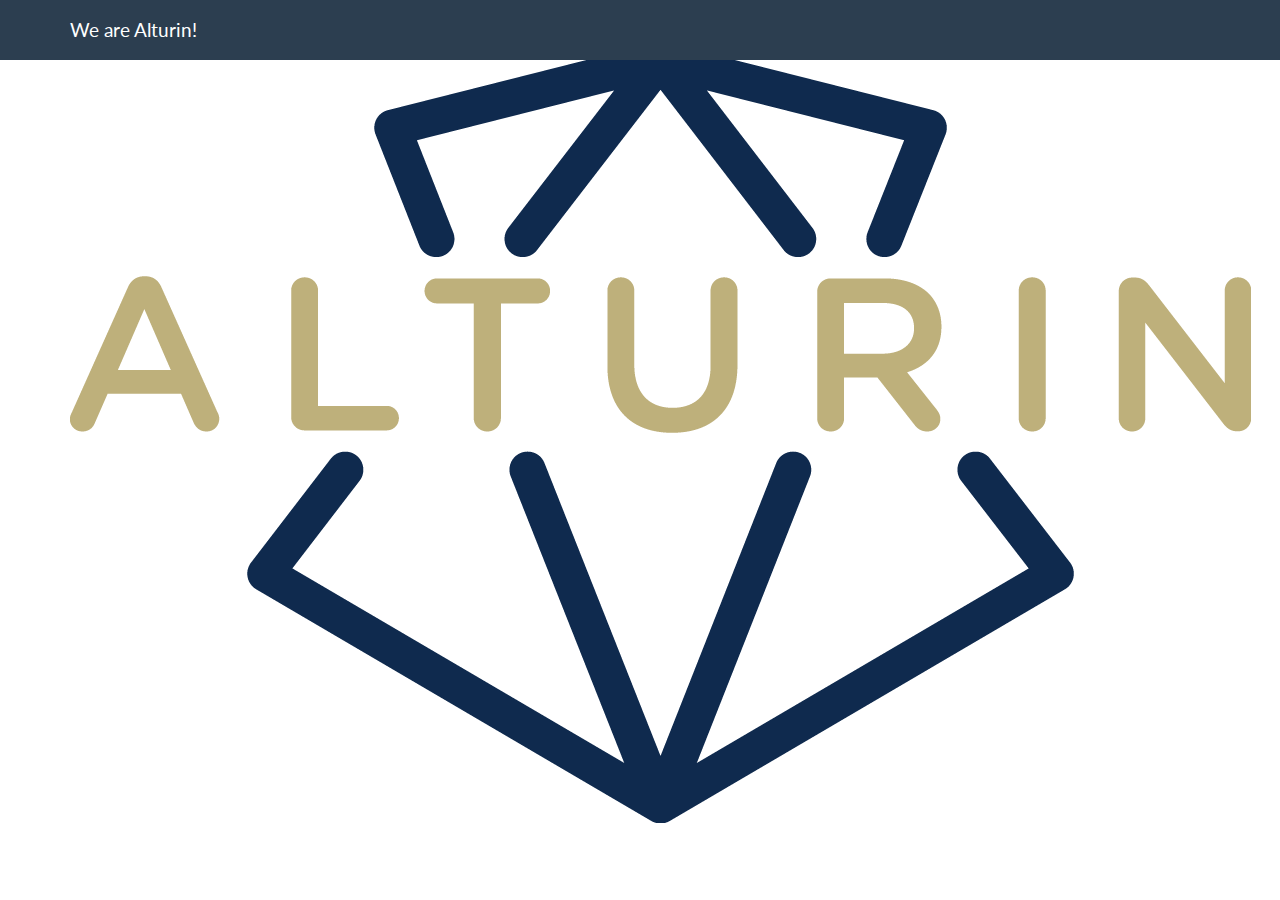
==== index.html @ 272de091 "Bootstrap theme" ====
<!DOCTYPE html>
<html lang="en">
  <head>
    <meta charset="utf-8">
    <title>Alturin</title>
    <meta name="viewport" content="width=device-width, initial-scale=1">
    <meta http-equiv="X-UA-Compatible" content="IE=edge" />
    <link rel="stylesheet" href="./bootstrap.css" media="screen">
    <!-- HTML5 shim and Respond.js IE8 support of HTML5 elements and media queries -->
    <!--[if lt IE 9]>
      <script src="../bower_components/html5shiv/dist/html5shiv.js"></script>
      <script src="../bower_components/respond/dest/respond.min.js"></script>
    <![endif]-->
  </head>
  <body>
    <div class="navbar navbar-default navbar-fixed-top">
      <div class="container">
        <div class="navbar-header">
          <a href="#" class="navbar-brand">We are Alturin!</a>
        </div>

      </div>
    </div>


    <div class="container">


      <div class="page-header" id="banner">
        <div class="row">
          <div class="col-lg-8 col-md-7 col-sm-6">
						<img src="./img/logo.png" alt="Alturin" />
  </body>
</html>
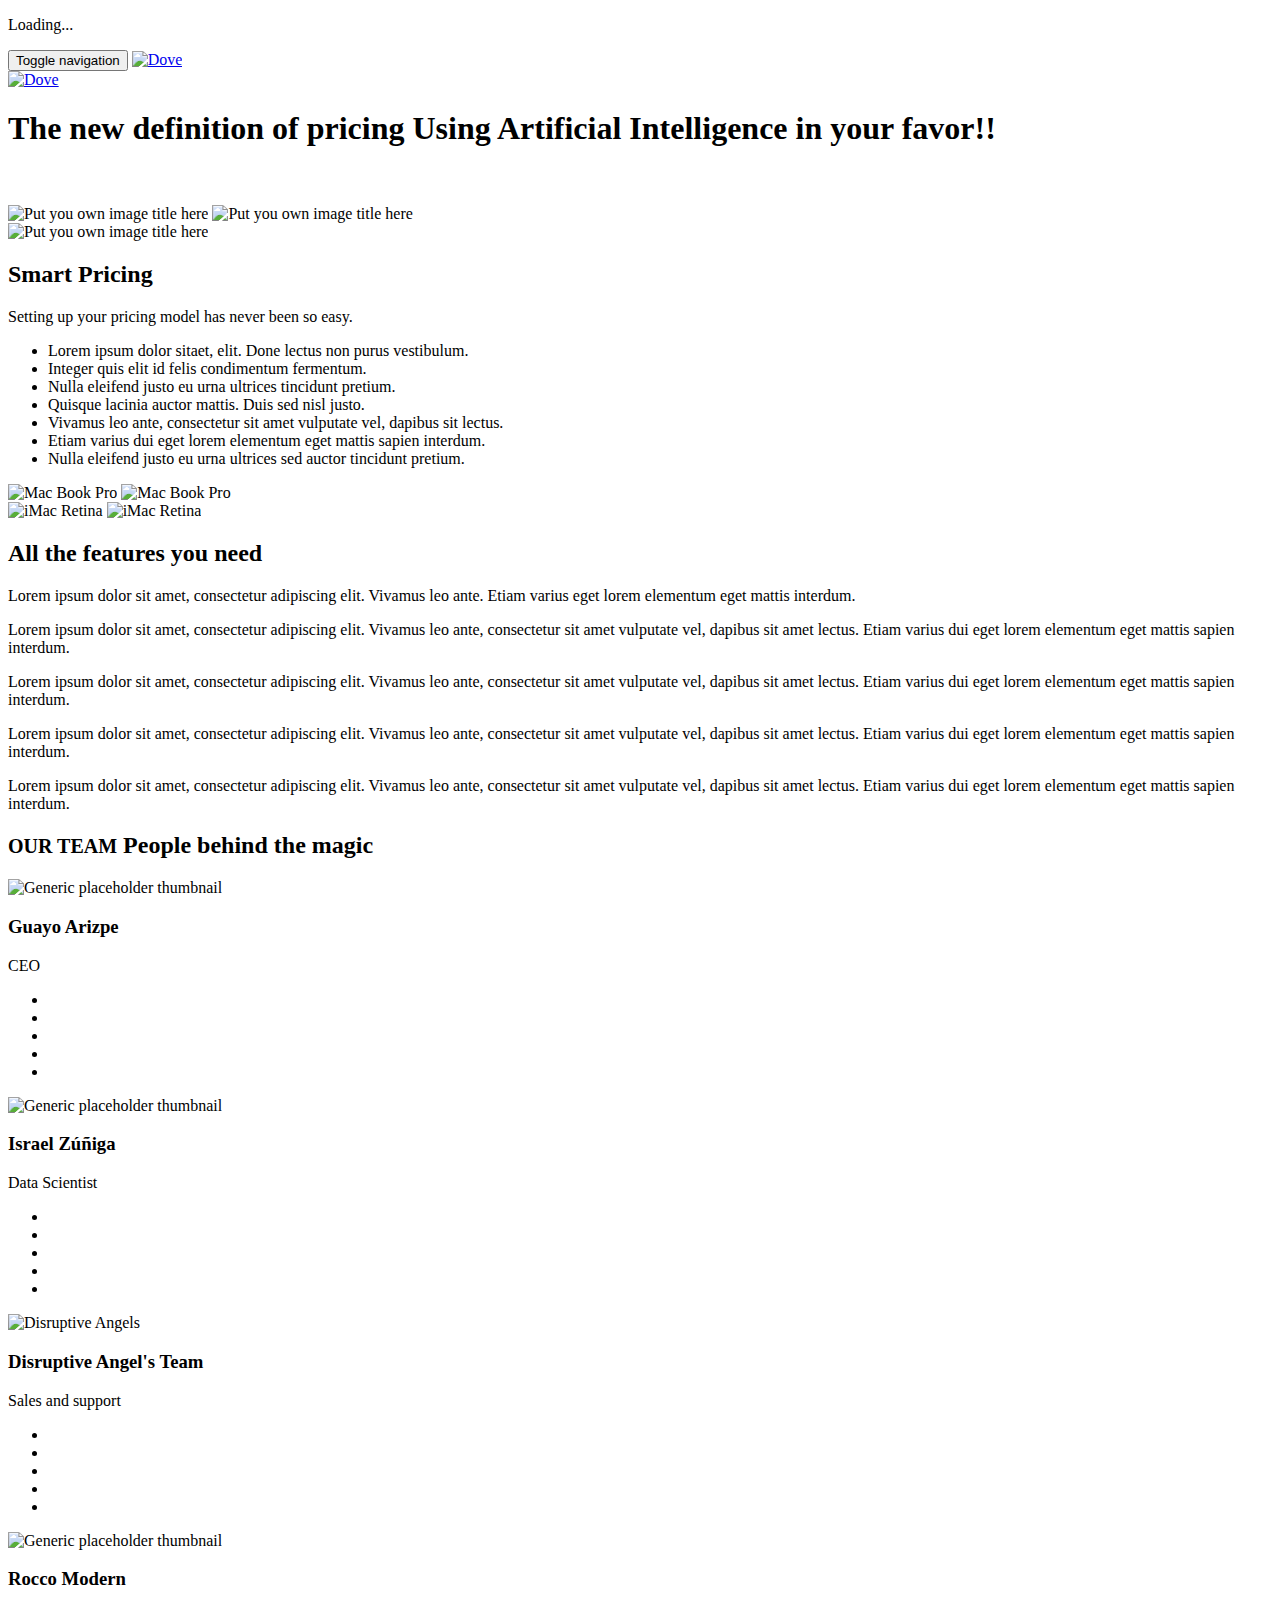
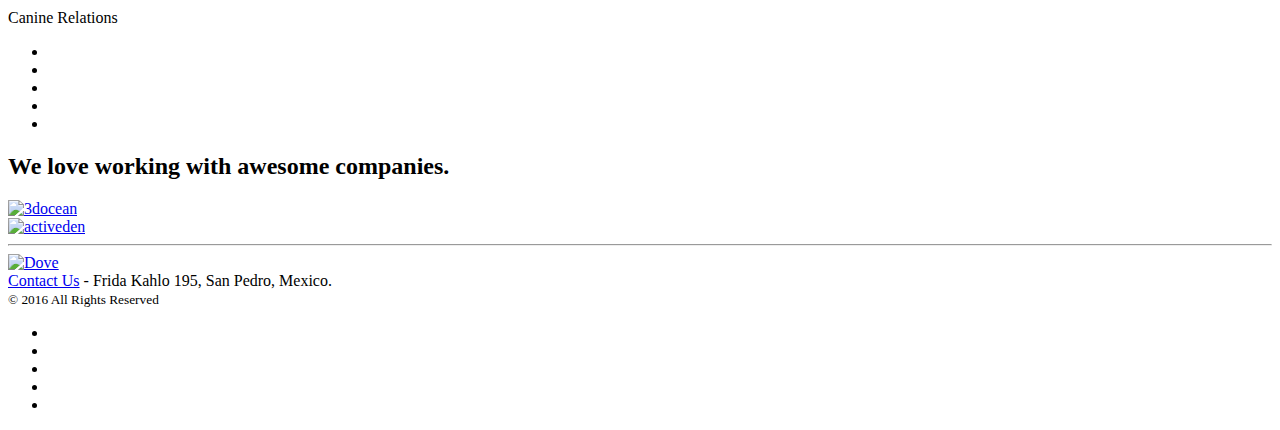
==== commit df0b9f44: "Typo" ====
--- a/index.html
+++ b/index.html
@@ -1,34 +1,273 @@
-<!DOCTYPE html>
-<html lang="en">
-  <head>
-    <meta charset="utf-8">
-    <title>Alturin</title>
-    <meta name="viewport" content="width=device-width, initial-scale=1">
-    <meta http-equiv="X-UA-Compatible" content="IE=edge" />
-    <link rel="stylesheet" href="./bootstrap.css" media="screen">
-    <!-- HTML5 shim and Respond.js IE8 support of HTML5 elements and media queries -->
-    <!--[if lt IE 9]>
-      <script src="../bower_components/html5shiv/dist/html5shiv.js"></script>
-      <script src="../bower_components/respond/dest/respond.min.js"></script>
-    <![endif]-->
-  </head>
-  <body>
-    <div class="navbar navbar-default navbar-fixed-top">
-      <div class="container">
-        <div class="navbar-header">
-          <a href="#" class="navbar-brand">We are Alturin!</a>
-        </div>
-
-      </div>
-    </div>
-
-
-    <div class="container">
-
-
-      <div class="page-header" id="banner">
-        <div class="row">
-          <div class="col-lg-8 col-md-7 col-sm-6">
-						<img src="./img/logo.png" alt="Alturin" />
-  </body>
-</html>
+<!DOCTYPE html>
+<!--[if lt IE 7]>      <html class="no-js lt-ie9 lt-ie8 lt-ie7"> <![endif]-->
+<!--[if IE 7]>         <html class="no-js lt-ie9 lt-ie8"> <![endif]-->
+<!--[if IE 8]>         <html class="no-js lt-ie9"> <![endif]-->
+<!--[if gt IE 8]><!--> <html class="no-js"> <!--<![endif]-->
+
+<head>
+<meta charset="utf-8">
+<title>Alturin </title>
+<meta name="description" content="">
+<meta name="author" content="Fede :)">
+<meta name="viewport" content="width=device-width, initial-scale=1">
+
+<link rel="stylesheet" href="css/main.css">
+<link rel="icon" href="img/icons/favicon.ico">
+<link rel="apple-touch-icon" href="img/icons/apple-touch-icon-precomposed.png">
+
+<script src="scripts/modernizr-2.6.2-respond-1.1.0.min.js"></script>
+</head>
+
+<body class="dark-page" data-spy="scroll" data-target=".navscroll">
+
+<!-- preloader -->
+<div id="loader-wrapper">
+	<div id="loader" class="loader"></div>
+	<p class="wow flash strong" data-wow-duration="2s" data-wow-iteration="1000">Loading...</p>
+</div>
+
+<!-- main wrapper -->
+<div class="main-wrapper">
+	<!--[if lt IE 7]>
+				<p class="browsehappy">You are using an <strong>outdated</strong> browser. Please <a href="http://browsehappy.com/">upgrade your browser</a> to improve your experience.</p>
+			<![endif]-->
+
+	<!-- top navigation -->
+	<nav class="navbar navbar-default navbar-fixed-top" role="navigation">
+		<div class="container">
+			<div class="navbar-header">
+				<button type="button" class="navbar-toggle" data-toggle="collapse" data-target=".navscroll"> <span class="sr-only">Toggle navigation</span> <span class="icon-bar"></span> <span class="icon-bar"></span> <span class="icon-bar"></span> </button>
+				<a class="navbar-brand" href="animated-bg-dark.html#home" title="Dove - Modern Start Up landing Page"><img src="img/logos/logo-nav.png" width="80" height="31" alt="Dove"></a> </div>
+			<div class="navbar-collapse collapse navscroll">
+			</div>
+			<!--/.navbar-collapse -->
+		</div>
+	</nav>
+
+	<!-- main banner (slider area) -->
+	<section class="home animated-bg" id="home"> <a href="animated-bg-dark.html#home" title="Dove - Modern Start Up landing Page" class="logo-lg wow zoomIn" data-wow-delay="0.5s"><img src="img/logos/logo-lg.png" width="121" height="80" alt="Dove"></a>
+	<h1 class="tlt">
+		<span class="texts">
+			<span>The new definition of pricing </span>
+			<span>Using Artificial Intelligence in your favor!!</span>
+		</span>
+	</h1>
+	<br>
+	<br>
+	<div class="container img-slides"> <img src="img/thumbs/slide-img-2.jpg" class="left-img wow fadeInUp" data-wow-delay="2.2s" id="slideLeft" width="770" height="400" alt="Put you own image title here"> <img src="img/thumbs/slide-img-3.jpg" class="right-img wow fadeInUp" data-wow-delay="1.6s" id="slideRight" width="770" height="400" alt="Put you own image title here">
+		<div class="row">
+			<div class="col-xs-8 col-xs-offset-2"><img class="wow fadeInUp" data-wow-delay="1s" src="img/thumbs/slide-img-1.jpg" id="slideFront" width="770" height="400" alt="Put you own image title here"></div>
+		</div>
+	</div>
+	</section>
+
+
+
+	<!-- main features section (tabs) -->
+	<section class="block white-bg features" id="features">
+	<div class="container">
+		<div class="row">
+			<div class="col-lg-12">
+				<div role="tabpanel">
+					<!-- Nav tabs -->
+
+					<!-- Tab panes -->
+					<div class="tab-content">
+						<div role="tabpanel" class="tab-pane fade in active" id="tabOne">
+							<div class="row">
+								<div class="col-md-6">
+									<h2>Smart Pricing</h2>
+									<p class="lead">Setting up your pricing model has never been so easy.</p>
+									<ul class="icon-list">
+										<li class="wow fadeInUp" data-wow-delay="0.6s"><i class="pe-7s-comment"></i> Lorem ipsum dolor sitaet, elit. Done lectus non purus vestibulum.</li>
+										<li class="wow fadeInUp" data-wow-delay="0.7s"><i class="pe-7s-compass"></i> Integer quis elit id felis condimentum fermentum.</li>
+										<li class="wow fadeInUp" data-wow-delay="0.8s"><i class="pe-7s-bluetooth"></i> Nulla eleifend justo eu urna ultrices tincidunt pretium.</li>
+										<li class="wow fadeInUp" data-wow-delay="0.9s"><i class="pe-7s-scissors"></i> Quisque lacinia auctor mattis. Duis sed nisl justo.</li>
+										<li class="wow fadeInUp" data-wow-delay="1s"><i class="pe-7s-plug"></i> Vivamus leo ante, consectetur sit amet vulputate vel, dapibus sit lectus.</li>
+										<li class="wow fadeInUp" data-wow-delay="1.1s"><i class="pe-7s-joy"></i> Etiam varius dui eget lorem elementum eget mattis sapien interdum.</li>
+										<li class="wow fadeInUp" data-wow-delay="1.2s"><i class="pe-7s-way"></i> Nulla eleifend justo eu urna ultrices sed auctor tincidunt pretium.</li>
+									</ul>
+								</div>
+								<div class="col-md-6 hidden-xs">
+									<div class="layered-imgs"> <img class="wow fadeInRight back" data-wow-delay="1.2s" src="img/thumbs/macbook-pro-layer-2.png" width="570" height="305" alt="Mac Book Pro"> <img class="wow fadeInRight" data-wow-delay="0.6s" src="img/thumbs/macbook-pro-layer-1.png" width="570" height="305" alt="Mac Book Pro"> </div>
+								</div>
+							</div>
+						</div>
+						<div role="tabpanel" class="tab-pane fade" id="tabTwo">
+							<div class="row">
+								<div class="col-md-6 hidden-xs">
+									<div class="layered-imgs"> <img class="back" src="img/thumbs/imac-layer-2.png" width="570" height="480" alt="iMac Retina"> <img src="img/thumbs/imac-layer-1.png" width="570" height="480" alt="iMac Retina"> </div>
+								</div>
+								<div class="col-md-6">
+									<h2>All the features you need</h2>
+									<p class="lead">Lorem ipsum dolor sit amet, consectetur adipiscing elit. Vivamus leo ante. Etiam varius eget lorem elementum eget mattis interdum.</p>
+									<div class="text-block style2"> <i class="pe-7s-display2"></i>
+										<p>Lorem ipsum dolor sit amet, consectetur adipiscing elit. Vivamus leo ante, consectetur sit amet vulputate vel, dapibus sit amet lectus. Etiam varius dui eget lorem elementum eget mattis sapien interdum.</p>
+									</div>
+									<div class="text-block style2"> <i class="pe-7s-shopbag"></i>
+										<p>Lorem ipsum dolor sit amet, consectetur adipiscing elit. Vivamus leo ante, consectetur sit amet vulputate vel, dapibus sit amet lectus. Etiam varius dui eget lorem elementum eget mattis sapien interdum.</p>
+									</div>
+									<div class="text-block style2"> <i class="pe-7s-share"></i>
+										<p>Lorem ipsum dolor sit amet, consectetur adipiscing elit. Vivamus leo ante, consectetur sit amet vulputate vel, dapibus sit amet lectus. Etiam varius dui eget lorem elementum eget mattis sapien interdum.</p>
+									</div>
+									<div class="text-block style2"> <i class="pe-7s-id"></i>
+										<p>Lorem ipsum dolor sit amet, consectetur adipiscing elit. Vivamus leo ante, consectetur sit amet vulputate vel, dapibus sit amet lectus. Etiam varius dui eget lorem elementum eget mattis sapien interdum.</p>
+									</div>
+								</div>
+							</div>
+						</div>
+
+					</div>
+				</div>
+			</div>
+		</div>
+	</div>
+	</section>
+
+	<!-- team members section -->
+	<section class="block white-bg team" id="team">
+	<div class="container">
+		<h2 class="title-heading text-center"><small>OUR TEAM</small> People behind the magic</h2>
+		<div class="row">
+			<div class="col-sm-6 col-md-3">
+				<div class="thumbnail wow bounceInUp" data-wow-delay="0s"> <img src="img/thumbs/thumb1.jpg" alt="Generic placeholder thumbnail">
+					<div class="caption">
+						<h3>Guayo Arizpe</h3>
+						<p class="colored">CEO</p>
+						<div class="social">
+							<ul>
+								<li><a class="tip" data-toggle="tooltip" href="javascript:void(0);" title="Twitter"><i class="fa fa-twitter"></i></a></li>
+								<li><a class="tip" data-toggle="tooltip"  href="javascript:void(0);" title="Linkedin"><i class="fa fa-linkedin"></i></a></li>
+								<li><a class="tip" data-toggle="tooltip"  href="javascript:void(0);" title="Facebook"><i class="fa fa-facebook"></i></a></li>
+								<li><a class="tip" data-toggle="tooltip"  href="javascript:void(0);" title="Google plus"><i class="fa fa-pinterest"></i></a></li>
+								<li><a class="tip" data-toggle="tooltip"  href="javascript:void(0);" title="Pinterest"><i class="fa fa-google-plus"></i></a></li>
+							</ul>
+						</div>
+					</div>
+				</div>
+			</div>
+			<div class="col-sm-6 col-md-3">
+				<div class="thumbnail wow bounceInUp" data-wow-delay="0s"> <img src="img/thumbs/thumb2.jpg" alt="Generic placeholder thumbnail">
+					<div class="caption">
+						<h3>Israel Zúñiga</h3>
+						<p class="colored">Data Scientist</p>
+						<div class="social">
+							<ul>
+								<li><a class="tip" data-toggle="tooltip" href="javascript:void(0);" title="Twitter"><i class="fa fa-twitter"></i></a></li>
+								<li><a class="tip" data-toggle="tooltip"  href="javascript:void(0);" title="Linkedin"><i class="fa fa-linkedin"></i></a></li>
+								<li><a class="tip" data-toggle="tooltip"  href="javascript:void(0);" title="Facebook"><i class="fa fa-facebook"></i></a></li>
+								<li><a class="tip" data-toggle="tooltip"  href="javascript:void(0);" title="Google plus"><i class="fa fa-pinterest"></i></a></li>
+								<li><a class="tip" data-toggle="tooltip"  href="javascript:void(0);" title="Pinterest"><i class="fa fa-google-plus"></i></a></li>
+							</ul>
+						</div>
+					</div>
+				</div>
+			</div>
+			<div class="col-sm-6 col-md-3">
+				<div class="thumbnail wow bounceInUp" data-wow-delay="0s"> <img src="img/thumbs/thumb3.JPG" alt="Disruptive Angels">
+					<div class="caption">
+						<h3>Disruptive Angel's Team</h3>
+						<p class="colored">Sales and support</p>
+						<div class="social">
+							<ul>
+								<li><a class="tip" data-toggle="tooltip" href="javascript:void(0);" title="Twitter"><i class="fa fa-twitter"></i></a></li>
+								<li><a class="tip" data-toggle="tooltip"  href="javascript:void(0);" title="Linkedin"><i class="fa fa-linkedin"></i></a></li>
+								<li><a class="tip" data-toggle="tooltip"  href="javascript:void(0);" title="Facebook"><i class="fa fa-facebook"></i></a></li>
+								<li><a class="tip" data-toggle="tooltip"  href="javascript:void(0);" title="Google plus"><i class="fa fa-pinterest"></i></a></li>
+								<li><a class="tip" data-toggle="tooltip"  href="javascript:void(0);" title="Pinterest"><i class="fa fa-google-plus"></i></a></li>
+							</ul>
+						</div>
+					</div>
+				</div>
+			</div>
+			<div class="col-sm-6 col-md-3">
+				<div class="thumbnail wow bounceInUp" data-wow-delay="0s"> <img src="img/thumbs/thumb4.jpg" alt="Generic placeholder thumbnail">
+					<div class="caption">
+						<h3>Rocco Modern</h3>
+						<p class="colored">Canine Relations</p>
+						<div class="social">
+							<ul>
+								<li><a class="tip" data-toggle="tooltip" href="javascript:void(0);" title="Twitter"><i class="fa fa-twitter"></i></a></li>
+								<li><a class="tip" data-toggle="tooltip"  href="javascript:void(0);" title="Linkedin"><i class="fa fa-linkedin"></i></a></li>
+								<li><a class="tip" data-toggle="tooltip"  href="javascript:void(0);" title="Facebook"><i class="fa fa-facebook"></i></a></li>
+								<li><a class="tip" data-toggle="tooltip"  href="javascript:void(0);" title="Google plus"><i class="fa fa-pinterest"></i></a></li>
+								<li><a class="tip" data-toggle="tooltip"  href="javascript:void(0);" title="Pinterest"><i class="fa fa-google-plus"></i></a></li>
+							</ul>
+						</div>
+					</div>
+				</div>
+			</div>
+		</div>
+	</div>
+	</section>
+
+	<!-- user/client testimonials -->
+
+	<!-- client logos -->
+	<section class="clients">
+	<div class="container">
+		<h2 style="color: black;">We love working with awesome companies.</h2>
+		<div class="owl-carousel" id="owl-carousel">
+			<div><a href="animated-bg-dark.html#" title="FRISA"><img src="img/logos/l-3docean.png" width="165" height="35" alt="3docean"></a></div>
+			<div><a href="animated-bg-dark.html#" title="VIAKABLE"><img src="img/logos/l-activeden.png" width="165" height="35" alt="activeden"></a></div>
+		</div>
+	</div>
+	</section>
+
+	<!-- footer -->
+	<footer class="footer">
+	<div class="container">
+
+		<hr class="ft-hr">
+		<div class="row">
+			<div class="col-md-7">
+				<div class="copyright"> <a href="animated-bg-dark.html#home" class="ft-logo" title="Dove - Modern Start Up Landing Page"><img src="img/logos/logo-ft.png" width="124" height="45" alt="Dove"></a>
+					<div class="copy-text"> <a href="javascript:void(0);" data-toggle="modal" data-target="#myModal" title="Contact Us">Contact Us</a> -  Frida Kahlo 195, San Pedro, Mexico.<br>
+						<small>&copy; 2016 All Rights Reserved</small> </div>
+				</div>
+			</div>
+			<div class="col-md-5">
+				<div class="ft-social">
+					<div class="social">
+						<ul>
+							<li><a class="tip" data-toggle="tooltip" href="javascript:void(0);" title="Twitter"><i class="fa fa-twitter"></i></a></li>
+							<li><a class="tip" data-toggle="tooltip"  href="javascript:void(0);" title="Linkedin"><i class="fa fa-linkedin"></i></a></li>
+							<li><a class="tip" data-toggle="tooltip"  href="javascript:void(0);" title="Facebook"><i class="fa fa-facebook"></i></a></li>
+							<li><a class="tip" data-toggle="tooltip"  href="javascript:void(0);" title="Google plus"><i class="fa fa-google-plus"></i></a></li>
+							<li><a class="tip" data-toggle="tooltip"  href="javascript:void(0);" title="Pinterest"><i class="fa fa-pinterest"></i></a></li>
+						</ul>
+					</div>
+				</div>
+			</div>
+		</div>
+	</div>
+	</footer>
+
+
+
+	</div>
+</div>
+
+<!-- all javascript/jquery plugins -->
+<script src="scripts/jquery.js"></script>
+<script src="scripts/bootstrap.js"></script>
+<script src="scripts/fitvids.js"></script>
+<script src="scripts/parallax.js"></script>
+<script src="scripts/nivo-lightbox.js"></script>
+<script src="scripts/retina.js"></script>
+<script src="scripts/appear.js"></script>
+<script src="scripts/wow.js"></script>
+<script src="scripts/validate.js"></script>
+<script src="scripts/form.js"></script>
+<script src="scripts/contact.js"></script>
+<script src="scripts/count-to.js"></script>
+<script src="scripts/owl.js"></script>
+<script src="scripts/smooth-scroll.js"></script>
+<script src="scripts/smoothscroll.min.js"></script>
+<script src="scripts/fittext.js"></script>
+<script src="scripts/lettering.js"></script>
+<script src="scripts/textillate.js"></script>
+<script src="scripts/scroll-to-top.js"></script>
+<script src="scripts/main.js"></script>
+</body>
+</html>
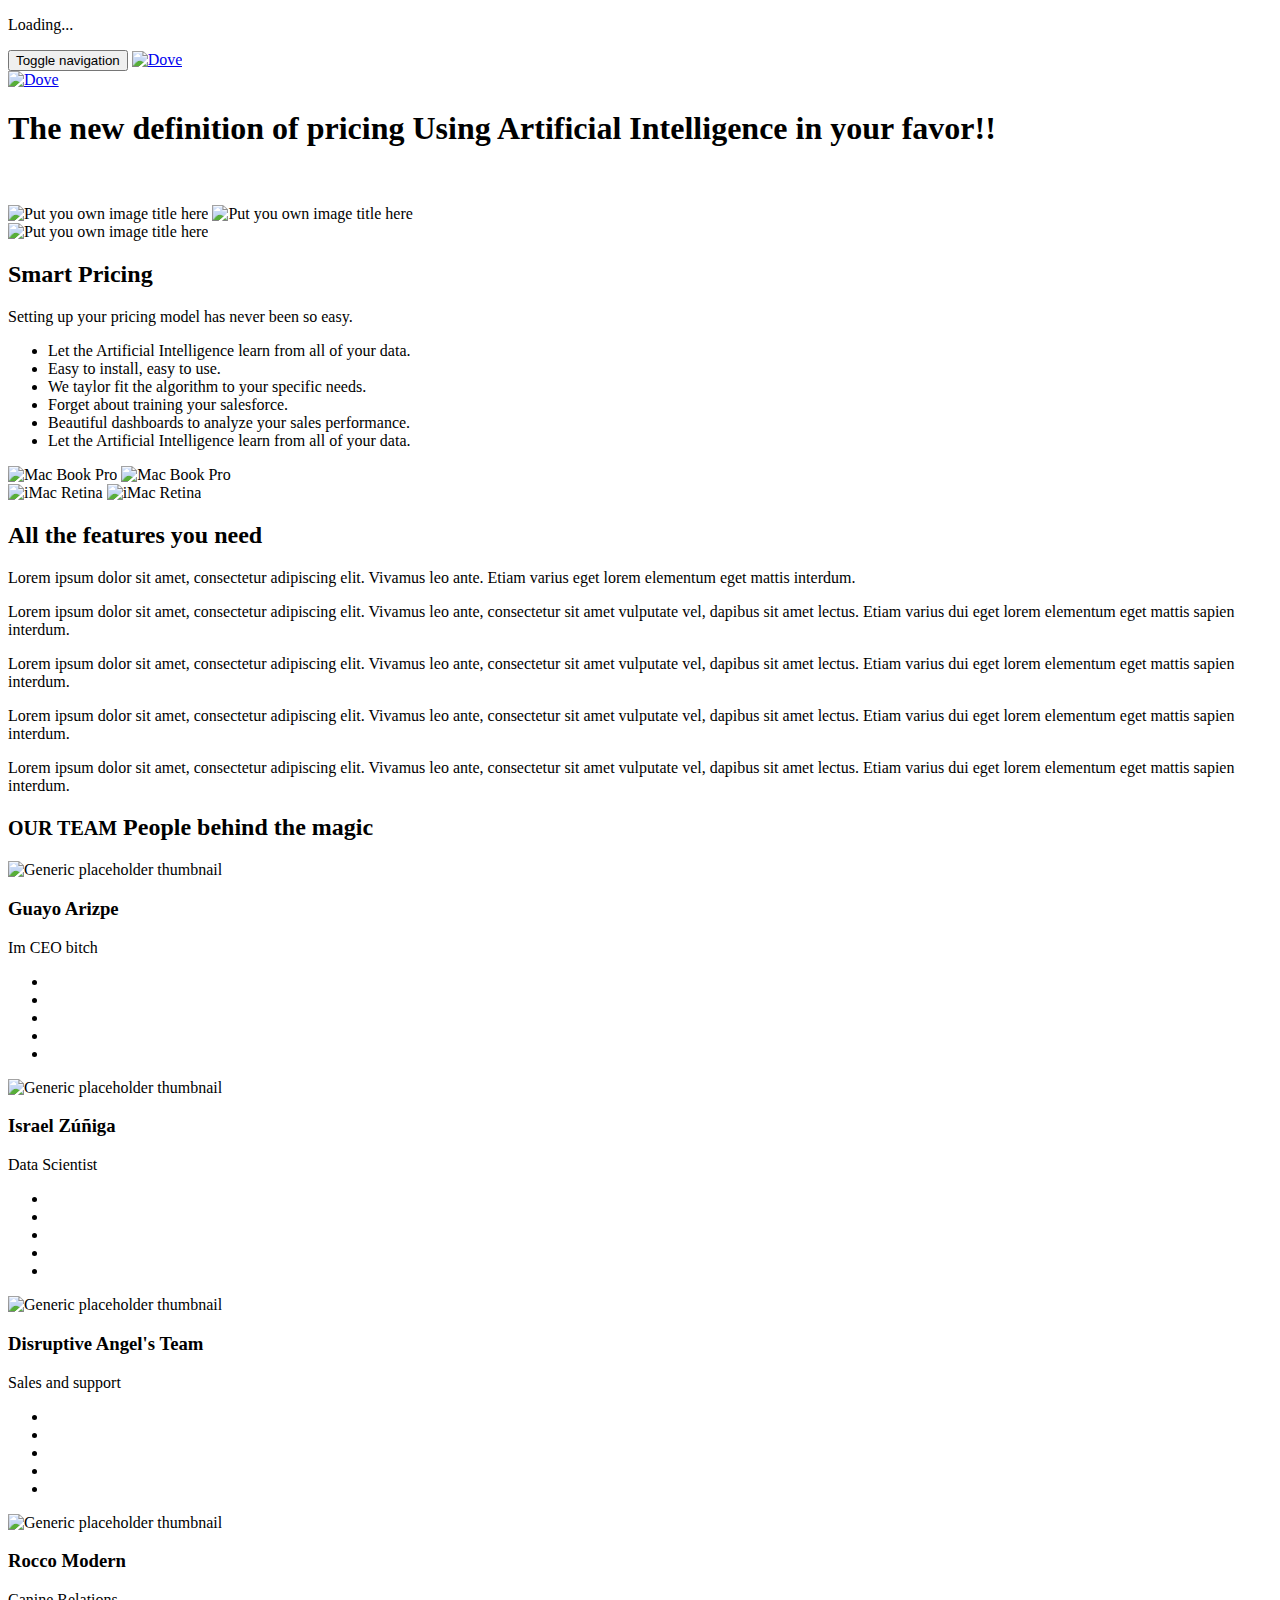
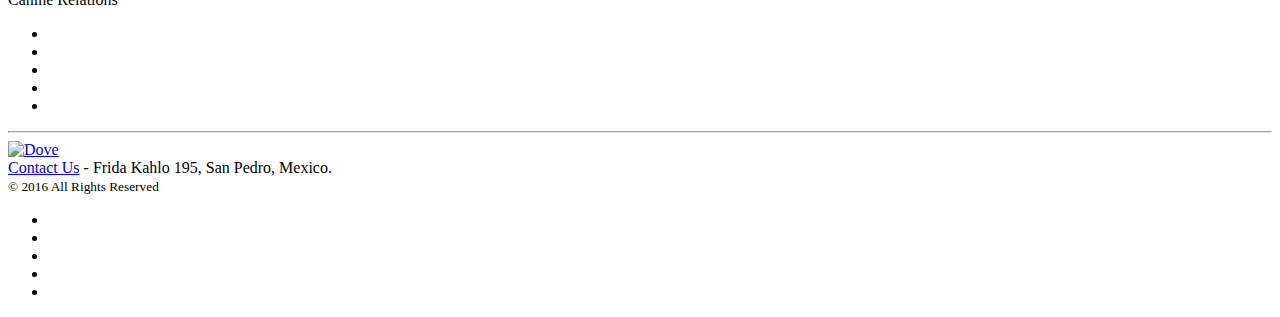
==== commit 364eb99f: "Update on website" ====
--- a/index.html
+++ b/index.html
@@ -79,13 +79,12 @@
 									<h2>Smart Pricing</h2>
 									<p class="lead">Setting up your pricing model has never been so easy.</p>
 									<ul class="icon-list">
-										<li class="wow fadeInUp" data-wow-delay="0.6s"><i class="pe-7s-comment"></i> Lorem ipsum dolor sitaet, elit. Done lectus non purus vestibulum.</li>
-										<li class="wow fadeInUp" data-wow-delay="0.7s"><i class="pe-7s-compass"></i> Integer quis elit id felis condimentum fermentum.</li>
-										<li class="wow fadeInUp" data-wow-delay="0.8s"><i class="pe-7s-bluetooth"></i> Nulla eleifend justo eu urna ultrices tincidunt pretium.</li>
-										<li class="wow fadeInUp" data-wow-delay="0.9s"><i class="pe-7s-scissors"></i> Quisque lacinia auctor mattis. Duis sed nisl justo.</li>
-										<li class="wow fadeInUp" data-wow-delay="1s"><i class="pe-7s-plug"></i> Vivamus leo ante, consectetur sit amet vulputate vel, dapibus sit lectus.</li>
-										<li class="wow fadeInUp" data-wow-delay="1.1s"><i class="pe-7s-joy"></i> Etiam varius dui eget lorem elementum eget mattis sapien interdum.</li>
-										<li class="wow fadeInUp" data-wow-delay="1.2s"><i class="pe-7s-way"></i> Nulla eleifend justo eu urna ultrices sed auctor tincidunt pretium.</li>
+										<li class="wow fadeInUp" data-wow-delay="0.6s"><i class="pe-7s-comment"></i> Let the Artificial Intelligence learn from all of your data.</li>
+										<li class="wow fadeInUp" data-wow-delay="0.7s"><i class="pe-7s-compass"></i> Easy to install, easy to use.</li>
+										<li class="wow fadeInUp" data-wow-delay="0.9s"><i class="pe-7s-scissors"></i> We taylor fit the algorithm to your specific needs.</li>
+										<li class="wow fadeInUp" data-wow-delay="1s"><i class="pe-7s-plug"></i> Forget about training your salesforce.</li>
+										<li class="wow fadeInUp" data-wow-delay="1.1s"><i class="pe-7s-joy"></i> Beautiful dashboards to analyze your sales performance.</li>
+										<li class="wow fadeInUp" data-wow-delay="1.2s"><i class="pe-7s-way"></i> Let the Artificial Intelligence learn from all of your data.</li>
 									</ul>
 								</div>
 								<div class="col-md-6 hidden-xs">
@@ -133,7 +132,7 @@
 				<div class="thumbnail wow bounceInUp" data-wow-delay="0s"> <img src="img/thumbs/thumb1.jpg" alt="Generic placeholder thumbnail">
 					<div class="caption">
 						<h3>Guayo Arizpe</h3>
-						<p class="colored">CEO</p>
+						<p class="colored">Im CEO bitch</p>
 						<div class="social">
 							<ul>
 								<li><a class="tip" data-toggle="tooltip" href="javascript:void(0);" title="Twitter"><i class="fa fa-twitter"></i></a></li>
@@ -164,7 +163,7 @@
 				</div>
 			</div>
 			<div class="col-sm-6 col-md-3">
-				<div class="thumbnail wow bounceInUp" data-wow-delay="0s"> <img src="img/thumbs/thumb3.JPG" alt="Disruptive Angels">
+				<div class="thumbnail wow bounceInUp" data-wow-delay="0s"> <img src="img/thumbs/thumb3.jpg" alt="Generic placeholder thumbnail">
 					<div class="caption">
 						<h3>Disruptive Angel's Team</h3>
 						<p class="colored">Sales and support</p>
@@ -204,15 +203,15 @@
 	<!-- user/client testimonials -->
 
 	<!-- client logos -->
-	<section class="clients">
+	<!-- <section class="clients">
 	<div class="container">
 		<h2 style="color: black;">We love working with awesome companies.</h2>
 		<div class="owl-carousel" id="owl-carousel">
 			<div><a href="animated-bg-dark.html#" title="FRISA"><img src="img/logos/l-3docean.png" width="165" height="35" alt="3docean"></a></div>
-			<div><a href="animated-bg-dark.html#" title="VIAKABLE"><img src="img/logos/l-activeden.png" width="165" height="35" alt="activeden"></a></div>
-		</div>
-	</div>
-	</section>
+			<div><a href="animated-bg-dark.html#" title="VIAKABLE"><img src="img/logos/viakable.png" width="165" height="35" alt="activeden"></a></div>
+		</div>
+	</div>
+	</section> -->
 
 	<!-- footer -->
 	<footer class="footer">
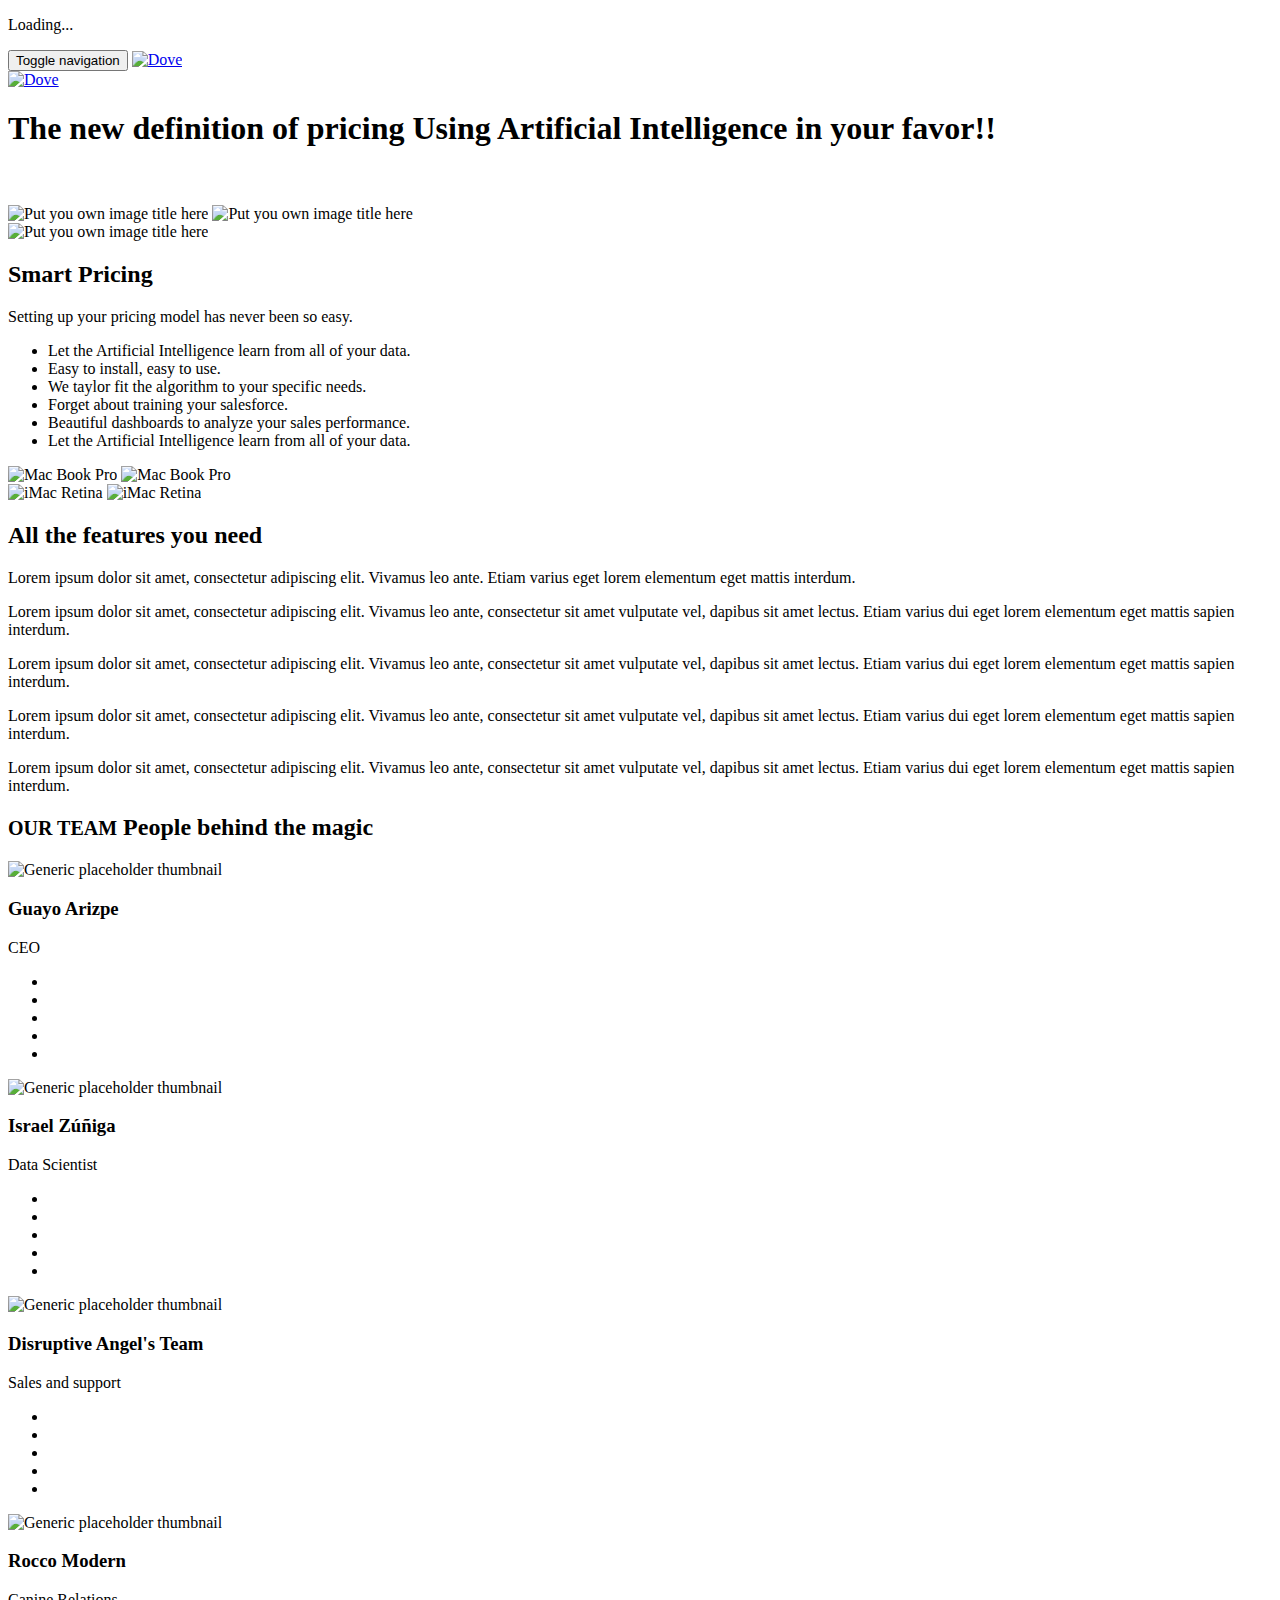
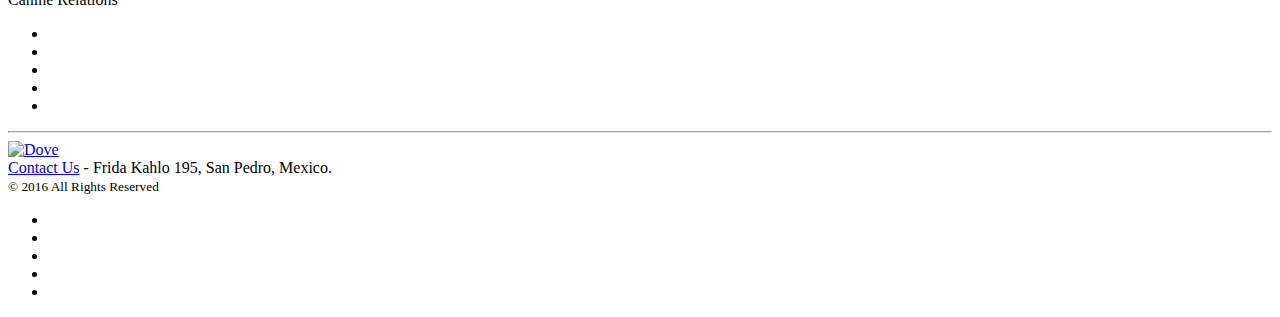
==== commit 30e1d5c4: "Cambio Titulo Guayo" ====
--- a/index.html
+++ b/index.html
@@ -132,7 +132,7 @@
 				<div class="thumbnail wow bounceInUp" data-wow-delay="0s"> <img src="img/thumbs/thumb1.jpg" alt="Generic placeholder thumbnail">
 					<div class="caption">
 						<h3>Guayo Arizpe</h3>
-						<p class="colored">Im CEO bitch</p>
+						<p class="colored">CEO</p>
 						<div class="social">
 							<ul>
 								<li><a class="tip" data-toggle="tooltip" href="javascript:void(0);" title="Twitter"><i class="fa fa-twitter"></i></a></li>
@@ -163,7 +163,7 @@
 				</div>
 			</div>
 			<div class="col-sm-6 col-md-3">
-				<div class="thumbnail wow bounceInUp" data-wow-delay="0s"> <img src="img/thumbs/thumb3.jpg" alt="Generic placeholder thumbnail">
+				<div class="thumbnail wow bounceInUp" data-wow-delay="0s"> <img src="img/thumbs/thumb3.JPG" alt="Generic placeholder thumbnail">
 					<div class="caption">
 						<h3>Disruptive Angel's Team</h3>
 						<p class="colored">Sales and support</p>
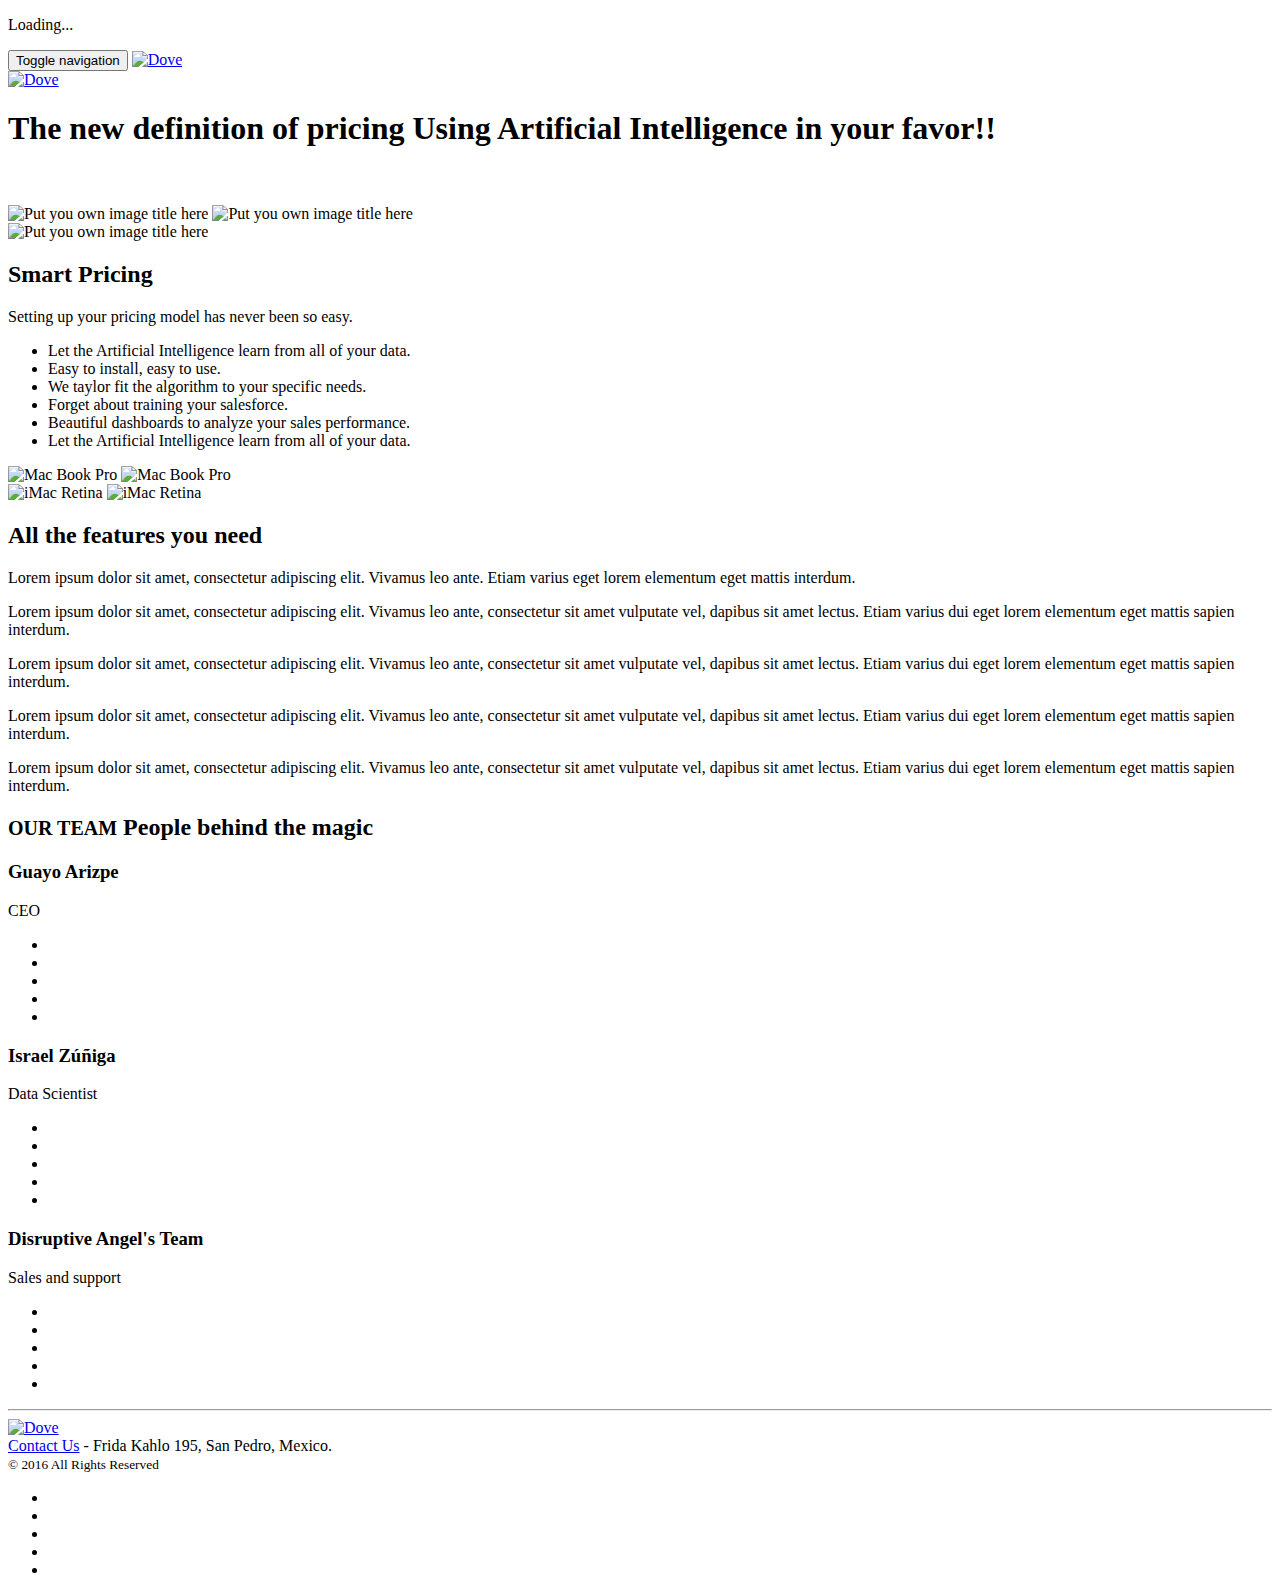
==== commit 4d1ea376: "Bajamos las fotos y a Rocco de la Pagina." ====
--- a/index.html
+++ b/index.html
@@ -129,7 +129,7 @@
 		<h2 class="title-heading text-center"><small>OUR TEAM</small> People behind the magic</h2>
 		<div class="row">
 			<div class="col-sm-6 col-md-3">
-				<div class="thumbnail wow bounceInUp" data-wow-delay="0s"> <img src="img/thumbs/thumb1.jpg" alt="Generic placeholder thumbnail">
+				<div class="thumbnail wow bounceInUp" data-wow-delay="0s">
 					<div class="caption">
 						<h3>Guayo Arizpe</h3>
 						<p class="colored">CEO</p>
@@ -146,7 +146,7 @@
 				</div>
 			</div>
 			<div class="col-sm-6 col-md-3">
-				<div class="thumbnail wow bounceInUp" data-wow-delay="0s"> <img src="img/thumbs/thumb2.jpg" alt="Generic placeholder thumbnail">
+				<div class="thumbnail wow bounceInUp" data-wow-delay="0s">
 					<div class="caption">
 						<h3>Israel Zúñiga</h3>
 						<p class="colored">Data Scientist</p>
@@ -163,7 +163,7 @@
 				</div>
 			</div>
 			<div class="col-sm-6 col-md-3">
-				<div class="thumbnail wow bounceInUp" data-wow-delay="0s"> <img src="img/thumbs/thumb3.JPG" alt="Generic placeholder thumbnail">
+				<div class="thumbnail wow bounceInUp" data-wow-delay="0s">
 					<div class="caption">
 						<h3>Disruptive Angel's Team</h3>
 						<p class="colored">Sales and support</p>
@@ -179,23 +179,7 @@
 					</div>
 				</div>
 			</div>
-			<div class="col-sm-6 col-md-3">
-				<div class="thumbnail wow bounceInUp" data-wow-delay="0s"> <img src="img/thumbs/thumb4.jpg" alt="Generic placeholder thumbnail">
-					<div class="caption">
-						<h3>Rocco Modern</h3>
-						<p class="colored">Canine Relations</p>
-						<div class="social">
-							<ul>
-								<li><a class="tip" data-toggle="tooltip" href="javascript:void(0);" title="Twitter"><i class="fa fa-twitter"></i></a></li>
-								<li><a class="tip" data-toggle="tooltip"  href="javascript:void(0);" title="Linkedin"><i class="fa fa-linkedin"></i></a></li>
-								<li><a class="tip" data-toggle="tooltip"  href="javascript:void(0);" title="Facebook"><i class="fa fa-facebook"></i></a></li>
-								<li><a class="tip" data-toggle="tooltip"  href="javascript:void(0);" title="Google plus"><i class="fa fa-pinterest"></i></a></li>
-								<li><a class="tip" data-toggle="tooltip"  href="javascript:void(0);" title="Pinterest"><i class="fa fa-google-plus"></i></a></li>
-							</ul>
-						</div>
-					</div>
-				</div>
-			</div>
+
 		</div>
 	</div>
 	</section>
